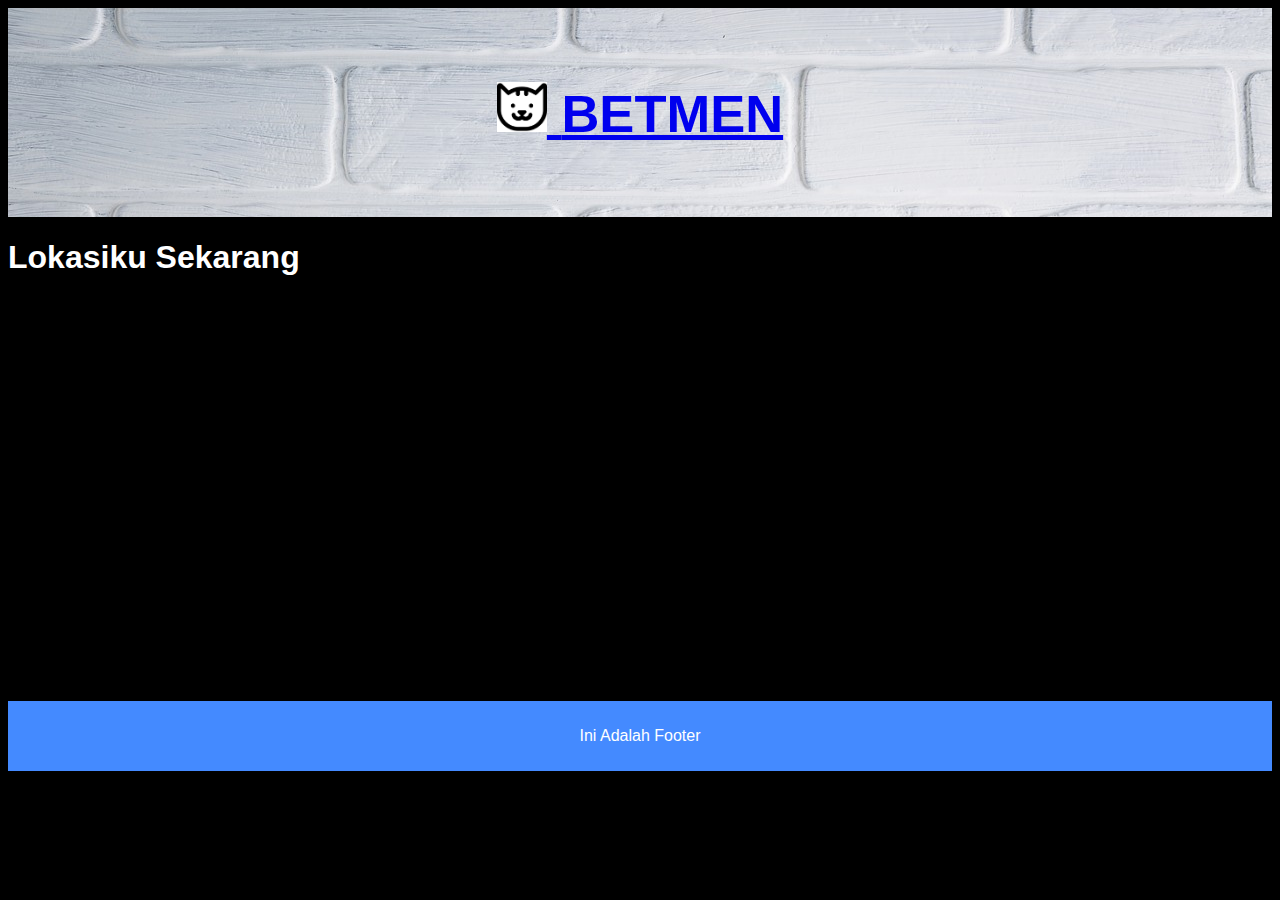
==== contact.html @ 00218cc5 "Add files via upload" ====
<!DOCTYPE html>
<html lang="en">
<head>
<title>Contoh HTML Layout</title>
<meta charset="utf-8">
<meta name="viewport" content="width=device-width, initial-scale=1">
     <link rel="stylesheet" href="css/style.css">
</head>
<body>
<header>
  <h2>
      <a href="index.html">
      <img src="img/cat_icon.png"    
           width="50px"> </a>
      <a href="index.html">  BETMEN</a>
    </h2>
</header>
<section>
    <h1 style="color: white">Lokasiku Sekarang</h1>
    <iframe src="https://www.google.com/maps/embed?pb=!1m18!1m12!1m3!1d2568.4704400180585!2d107.58271122994152!3d-6.875873390375209!2m3!1f0!2f0!3f0!3m2!1i1024!2i768!4f13.1!3m3!1m2!1s0x2e68e69bc67f7adf%3A0x6957bb2c67f0d373!2sJl.+Setramurni%2C+Sukarasa%2C+Sukasari%2C+Kota+Bandung%2C+Jawa+Barat+40152!5e0!3m2!1sen!2sid!4v1531403592965" width="550" height="400" frameborder="0" style="border:0" allowfullscreen></iframe>">
 
</section>
<footer>
  <p>Ini Adalah Footer</p>
</footer>
</body>
</html>
---- css/style.css ----
* {
    box-sizing: border-box;
}

body {
    font-family: Arial, Helvetica, sans-serif;
    background: black;
}

header {
    background-color: #448AFF;
    padding: 30px;
    text-align: center;
    font-size: 35px;
    color: black;
    background: url(../img/bg1.jpg) no-repeat;
}

nav {
  float: left;
  width: 20%;
  height: 400px; 
  background: #757575;
  padding: 20px;
}

nav ul {
  list-style-type: none;
  padding: 0;
}
  
nav ul a:link {
  color: #4fc3f7;
  text-decoration: none;
}
  
nav ul a:hover {
  color: #4fc3f7;
  font-weight: 700;
  text-decoration: none;
}
  
nav ul a:visited {
  color: #b3e5fc;
  text-decoration: none;
}


article {
  float: left;
  padding: 20px;
  width: 80%;
  background-color: #eee;
  height: 400px; 
}

section:after {
    content: "";
    display: table;
    clear: both;
}

footer {
    background-color: #448AFF;
    padding: 10px;
    text-align: center;
    color: white;
}

@media (max-width: 600px) {
    nav, article {
        width: 100%;
        height: auto;
    }
}
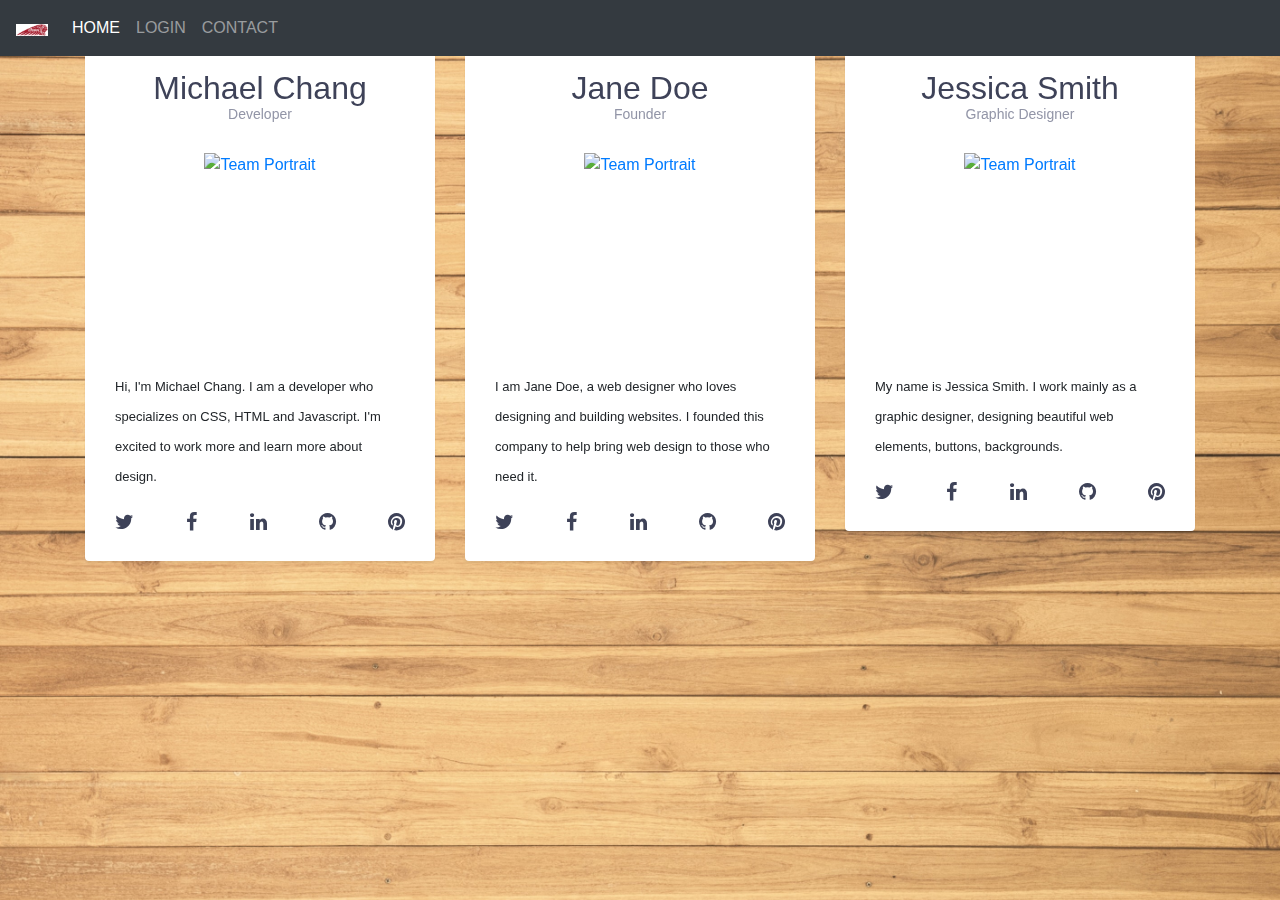
==== commit aea9bb59: "Add files via upload" ====
--- a/contact.html
+++ b/contact.html
@@ -1,27 +1,110 @@
-<!DOCTYPE html>
+<!doctype html>
 <html lang="en">
-<head>
-<title>Contoh HTML Layout</title>
-<meta charset="utf-8">
-<meta name="viewport" content="width=device-width, initial-scale=1">
-     <link rel="stylesheet" href="css/style.css">
-</head>
-<body>
-<header>
-  <h2>
-      <a href="index.html">
-      <img src="img/cat_icon.png"    
-           width="50px"> </a>
-      <a href="index.html">  BETMEN</a>
-    </h2>
-</header>
-<section>
-    <h1 style="color: white">Lokasiku Sekarang</h1>
-    <iframe src="https://www.google.com/maps/embed?pb=!1m18!1m12!1m3!1d2568.4704400180585!2d107.58271122994152!3d-6.875873390375209!2m3!1f0!2f0!3f0!3m2!1i1024!2i768!4f13.1!3m3!1m2!1s0x2e68e69bc67f7adf%3A0x6957bb2c67f0d373!2sJl.+Setramurni%2C+Sukarasa%2C+Sukasari%2C+Kota+Bandung%2C+Jawa+Barat+40152!5e0!3m2!1sen!2sid!4v1531403592965" width="550" height="400" frameborder="0" style="border:0" allowfullscreen></iframe>">
- 
-</section>
-<footer>
-  <p>Ini Adalah Footer</p>
-</footer>
-</body>
-</html>+  <head>
+       <title> Contact </title>
+
+    <!-- Bootstrap core CSS -->
+    <link href="css/bootstrap.css" rel="stylesheet">
+
+    <!-- Custom styles for this template -->
+    <link href="css/contact.css" rel="stylesheet">
+  </head>
+
+<nav class="navbar navbar-expand-md navbar-dark bg-dark fixed-top">
+      <a class="navbar-brand" href="#"><img src="img/avatar.png" width="32px"></a>
+      <button class="navbar-toggler" type="button" data-toggle="collapse" data-target="#navbarsExampleDefault" aria-controls="navbarsExampleDefault" aria-expanded="false" aria-label="Toggle navigation">
+        <span class="navbar-toggler-icon"></span>
+      </button>
+      <div class="collapse navbar-collapse" id="navbarsExampleDefault">
+        <ul class="navbar-nav mr-auto">
+          <li class="nav-item active">
+            <a class="nav-link" href="index.html">HOME</a>
+          </li>
+          <li class="nav-item">
+            <a class="nav-link" href="login.html">LOGIN</a>
+          </li>
+          <li class="nav-item">
+            <a class="nav-link" href="contact.html">CONTACT</a>
+          </li>
+        </ul>
+      </div>
+    </nav>
+    
+    
+    <div id="fullscreen_bg" class="fullscreen_bg">
+<link href="//maxcdn.bootstrapcdn.com/font-awesome/4.2.0/css/font-awesome.min.css" rel="stylesheet">
+<div class="container" id="team">
+  <div class="content">
+          <div class="row">
+            <div class="col-md-4 col-sm-4 col-xs-12">
+              <div class="team-portrait block">              
+                <div class="title">
+                  <h2>Michael Chang</h2>
+                  <h3 class="italic">Developer</h3>
+                </div>
+                <div class="portrait">
+                  <a href="#">
+                    <img src="https://lorempixel.com/400/400/people/1/" alt="Team Portrait">              
+                    <span class="overlay"><span class="valign"></span><i class="icon-envelope"></i></span>                    
+                  </a>
+            	    </div>
+                <p>Hi, I'm Michael Chang. I am a developer who specializes on CSS, HTML and Javascript. I'm excited to work more and learn more about design.</p>
+                <div class="social-media">
+                  <a href="#" data-toggle="tooltip" title="" data-original-title="twitter"><i class="fa fa-twitter"></i></a>
+                  <a href="#" data-toggle="tooltip" title="" data-original-title="facebook"><i class="fa fa-facebook"></i></a>
+                  <a href="#" data-toggle="tooltip" title="" data-original-title="linkedin"><i class="fa fa-linkedin"></i></a>
+                  <a href="#" data-toggle="tooltip" title="" data-original-title="github"><i class="fa fa-github"></i></a>
+                  <a href="#" data-toggle="tooltip" title="" data-original-title="pinterest"><i class="fa fa-pinterest"></i></a>
+               	  <span class="stretch"></span>
+        			 </div>
+              </div>
+            </div>
+            <div class="col-md-4 col-sm-4 col-xs-12">
+              <div class="team-portrait block">
+                <div class="title">
+                  <h2>Jane Doe</h2>
+                  <h3 class="italic">Founder</h3>
+                </div>
+                <div class="portrait">
+                  <a href="#">
+                    <img src="https://lorempixel.com/400/400/people/9/" alt="Team Portrait">              
+                    <span class="overlay"><span class="valign"></span><i class="icon-envelope"></i></span>                    
+                  </a>
+                </div>
+                <p>I am Jane Doe, a web designer who loves designing and building websites. I founded this company to help bring web design to those who need it.</p>
+                <div class="social-media">
+                  <a href="#" data-toggle="tooltip" title="" data-original-title="twitter"><i class="fa fa-twitter"></i></a>
+                  <a href="#" data-toggle="tooltip" title="" data-original-title="facebook"><i class="fa fa-facebook"></i></a>
+                  <a href="#" data-toggle="tooltip" title="" data-original-title="linkedin"><i class="fa fa-linkedin"></i></a>
+                  <a href="#" data-toggle="tooltip" title="" data-original-title="github"><i class="fa fa-github"></i></a>
+                  <a href="#" data-toggle="tooltip" title="" data-original-title="pinterest"><i class="fa fa-pinterest"></i></a>
+                  <span class="stretch"></span>
+               	</div>
+              </div>
+            </div>
+            <div class="col-md-4 col-sm-4 col-xs-12">
+              <div class="team-portrait block">
+                <div class="title">
+                  <h2>Jessica Smith</h2>
+                  <h3 class="italic">Graphic Designer</h3>                  
+                </div>
+                <div class="portrait">
+                  <a href="#">
+                    <img src="https://lorempixel.com/400/400/people/6/" alt="Team Portrait">              
+                    <span class="overlay"><span class="valign"></span><i class="icon-envelope"></i></span>                    
+                  </a>
+                </div>
+                <p>My name is Jessica Smith. I work mainly as a graphic designer, designing beautiful web elements, buttons, backgrounds.</p>
+                <div class="social-media">
+                  <a href="#" data-toggle="tooltip" title="" data-original-title="twitter"><i class="fa fa-twitter"></i></a>
+                  <a href="#" data-toggle="tooltip" title="" data-original-title="facebook"><i class="fa fa-facebook"></i></a>
+                  <a href="#" data-toggle="tooltip" title="" data-original-title="linkedin"><i class="fa fa-linkedin"></i></a>
+                  <a href="#" data-toggle="tooltip" title="" data-original-title="github"><i class="fa fa-github"></i></a>
+                  <a href="#" data-toggle="tooltip" title="" data-original-title="pinterest"><i class="fa fa-pinterest"></i></a>
+                  <span class="stretch"></span>
+               	</div>
+              </div>
+            </div>
+       </div>          
+    </div>
+</div>--- a/css/contact.css
+++ b/css/contact.css
@@ -0,0 +1,124 @@
+body{
+    background:#eee;    
+}
+#team {
+    margin-top:40px;    
+}
+
+.block {
+    background-color: #fff;
+    -webkit-border-radius: 4px;
+    -moz-border-radius: 4px;
+    border-radius: 4px;
+    box-shadow: 0 2px 2px 0 rgba(0,0,0,.07);
+}
+
+#team .team-portrait {
+    text-align: center;
+}
+
+#team .title {
+    padding: 30px 0;
+}
+
+.fullscreen_bg {
+	position: fixed;
+	top: 0;
+	right: 0;
+	bottom: 0;
+	left: 0;
+	background-size: cover;
+	background-position: 50% 50%;
+	background-image: url('../img/bg.jpg');
+	background-repeat:repeat;
+}
+
+#team .title h2 {
+    margin: 0;
+    padding: 0 10px;
+    line-height: 36px;
+    color: #3e4258;
+}
+
+#team .title h3 {
+    color: #9295a7;
+    margin: 0;
+    padding: 0 10px;
+    font-size: 14px;
+    line-height: 16px;
+}
+
+#team .btn {
+    margin: 5px 10px 0 0;
+}
+
+#team p {
+    padding: 0 30px;
+    font-size: 13px;
+    margin-bottom: 15px;
+    line-height: 30px;
+    text-align: left;
+}
+
+.portrait {
+    position: relative;
+    margin-bottom: 20px;
+    padding: 0;
+    width: 100%;
+    height: 200px;
+    overflow: hidden;
+    -webkit-transition: border-color .5s;
+    transition: border-color .5s;
+}
+
+.team .row [class*="col-"]:hover .portrait {
+    border-color: #fff;
+}
+
+.portrait img {
+    width: 100%;
+}
+
+.social-media {
+    padding: 0 30px;
+    color: #fff;
+    width: 100%;
+    text-align: justify;
+    -ms-text-justify: distribute-all-lines;
+    text-justify: distribute-all-lines;
+}
+
+.social-media a {
+    display: inline-block;
+    font-size: 20px;
+    color: #3e4258;
+}
+
+.social-media a i {
+    -webkit-transition: .3s;
+    transition: .3s;
+}
+
+.social-media a:hover i {
+    color: #444;
+}
+@media (max-width: 992px)  {
+    .portrait {
+    height: auto;
+}
+}
+@media (min-width: 768px) and (max-width: 992px)  {
+    .team .social-media a {
+    height: 30px;
+    width: 30px;
+    font-size: 15px;
+    padding-top: 3px;
+}
+}
+
+.stretch {
+    width: 100%;
+    display: inline-block;
+    font-size: 0;
+    line-height: 0;
+}
